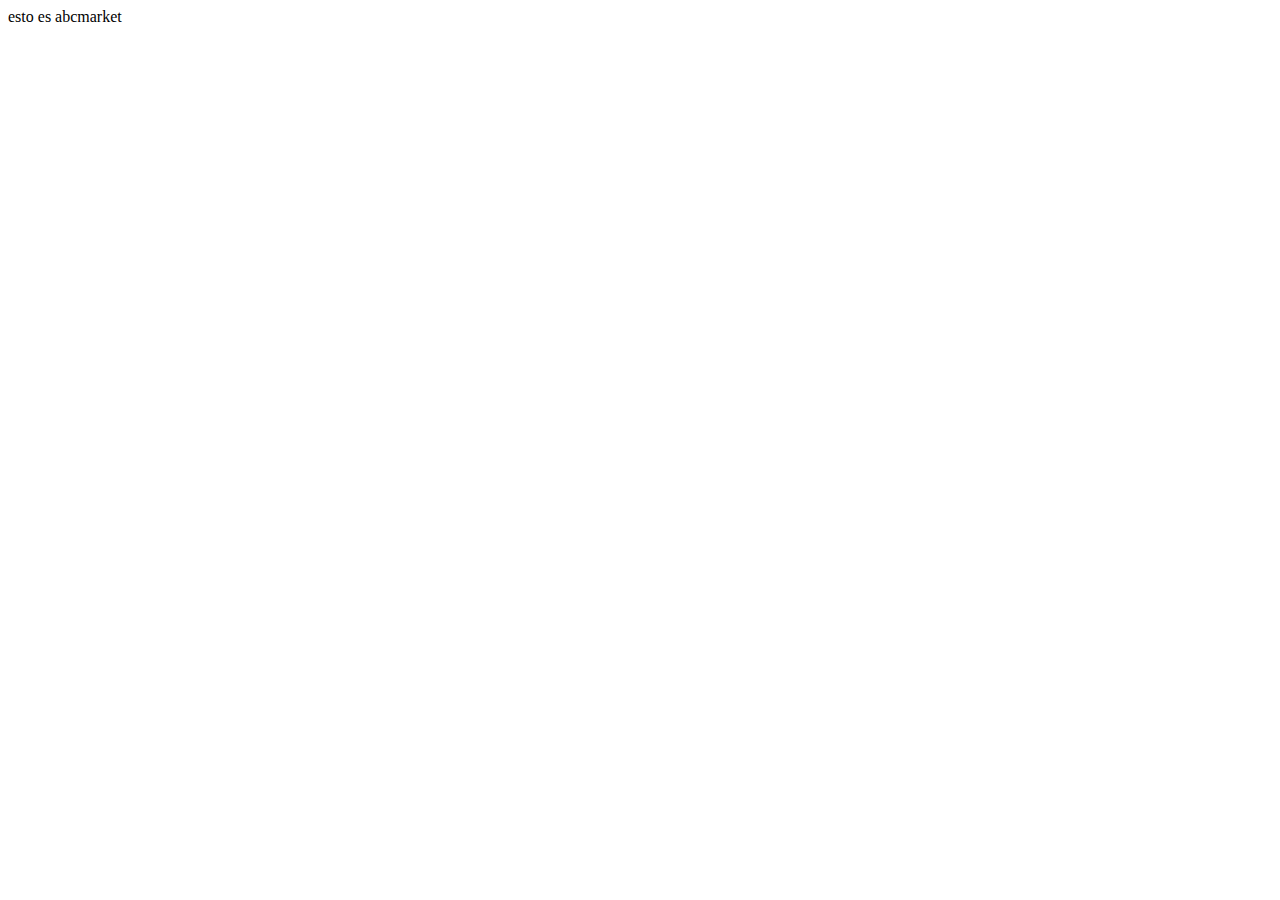
==== pages/abcmarket.html @ b9973128 "navbar mobile funcional" ====
<!DOCTYPE html>
<html lang="es" dir="ltr">

  <head>
    <meta charset="utf-8">
    <title>Portoflio de Sergio</title>
    <!-- <meta name="viewport" content="width=device-width, initial-scale=1.0"> -->

    <link href="https://fonts.googleapis.com/css?family=Roboto:300,700" rel="stylesheet">
    <link rel="stylesheet" href="stylesheets/mainstyle.css">

  </head>

<body>
esto es abcmarket
</body>
</html>
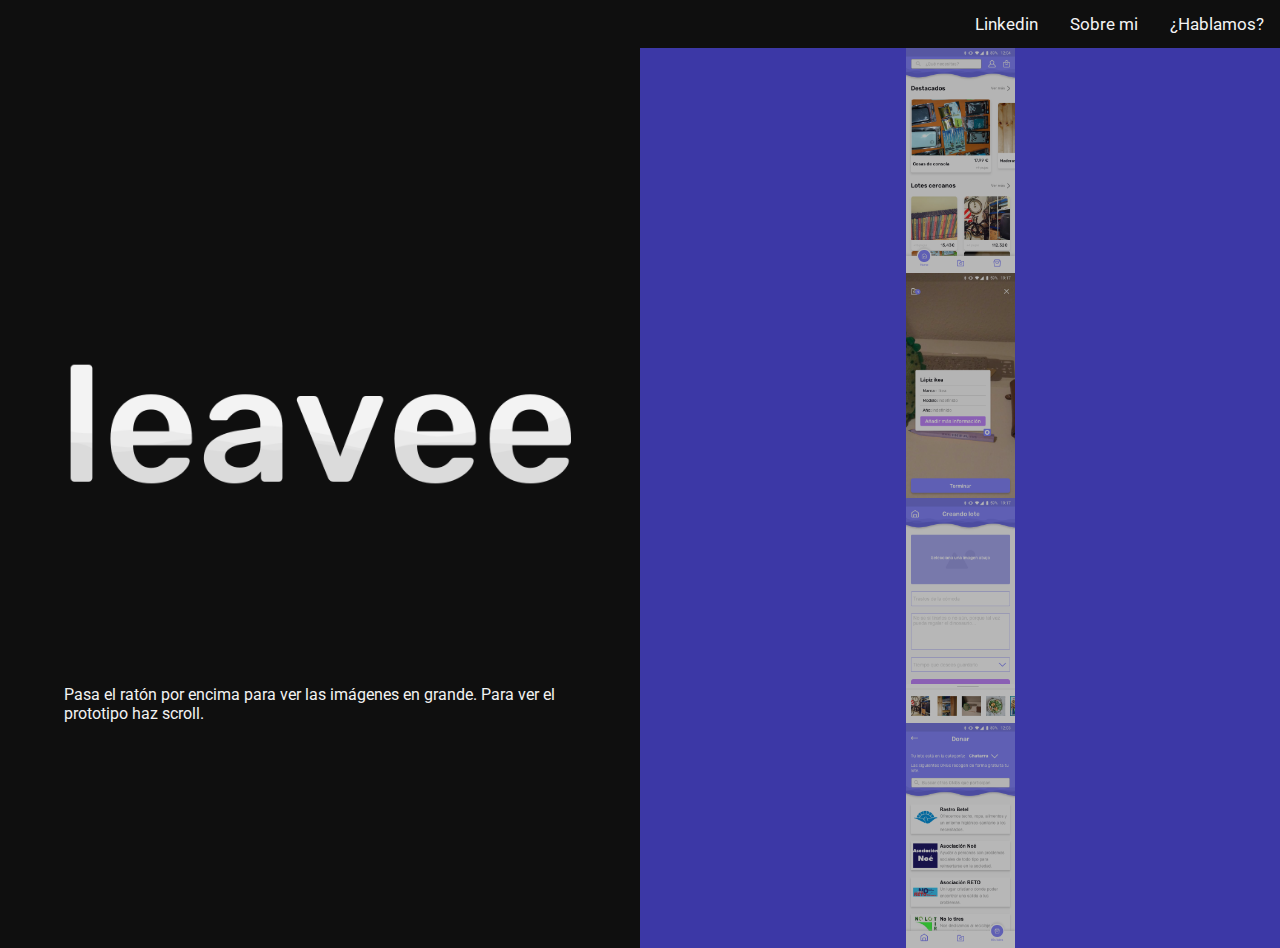
==== commit bbcda769: "leavee and files" ====
--- a/pages/abcmarket.html
+++ b/pages/abcmarket.html
@@ -3,15 +3,76 @@
 
   <head>
     <meta charset="utf-8">
-    <title>Portoflio de Sergio</title>
+    <title>Portfolio de Sergio</title>
     <!-- <meta name="viewport" content="width=device-width, initial-scale=1.0"> -->
 
     <link href="https://fonts.googleapis.com/css?family=Roboto:300,700" rel="stylesheet">
-    <link rel="stylesheet" href="stylesheets/mainstyle.css">
+    <link rel="stylesheet" href="https://use.fontawesome.com/releases/v5.6.3/css/all.css" integrity="sha384-UHRtZLI+pbxtHCWp1t77Bi1L4ZtiqrqD80Kn4Z8NTSRyMA2Fd33n5dQ8lWUE00s/" crossorigin="anonymous">
+    <link rel="stylesheet" href="../stylesheets/mainstyle.css">
 
   </head>
 
-<body>
-esto es abcmarket
-</body>
+
+  <body>
+    <div class="topnav2">
+      <i href="javascript:void(0);" onclick="myFunction()" class="icon fas fa-bars"></i>
+    </div>
+    <div class="topnav" id="myTopnav">
+        <a class='lul' href="http://bit.ly/SMGlinkedin">Linkedin</a>
+      <a class='lul' href="./pages/aboutMe.html">Sobre mi</a>
+      <a href="mailto:sminguezgala@gmail.com" class="lul">¿Hablamos?</a>
+
+    </div>
+
+
+
+    <main id="scroll">
+
+
+
+      <section class="page" id="section1">
+        <img src="../images/leaveeLogo.png" class="logoArticle" alt="Logo de Leavee"></div>
+        <p class="tooltipArticle"> Pasa el ratón por encima para ver las imágenes en grande. Para ver el prototipo haz scroll.</p>
+        <div class="hoverArticle">
+        <div class="imageArticle lea1 mockup1"></div>
+        <div class="imageArticle lea2 mockup1"></div>
+        <div class="imageArticle lea3 mockup1"></div>
+        <div class="imageArticle lea4 mockup1"></div></div>
+
+      </section>
+
+
+<section class="page" id="section2">
+
+  <div class="fullscreenBg">
+      <video loop muted autoplay class="fullscreenbBgVideo">
+          <source src="../videos/leaveeVideo2.mp4" type="video/mp4">
+      </video>
+  </div>
+
+</section>
+      <!-- <section class="page" id="sectionX">
+
+Esta parte está en construcción, paciencia por favor :)
+
+  <p class="endPage"> © Sergio Mínguez Gala</p>
+    </div>
+      </section>
+
+      <section class="page" id="sectionX">
+
+        <div class="articleContainertName articleName">
+        Subasta y organiza tu casa de la forma más sencilla </div>
+
+        <div class="articleTextContainer"><p>Este proyecto comenzó con el objetivo de ayudar a las personas a deshacerse de los trastos que guardan de una forma fácil más allá de lo que ofrecen nuestros competidores más cercanos como wallapop, milanuncios, letgo o ebay. </p></div>
+
+      </section> -->
+
+  </main>
+
+  <script src="../js/main.js"></script>
+
+
+
+  </body>
 </html>
--- a/stylesheets/mainstyle.css
+++ b/stylesheets/mainstyle.css
@@ -0,0 +1,1212 @@
+/*reset*/
+
+*{
+  margin: 0;
+  padding: 0;
+  -webkit-box-sizing: border-box;
+	-moz-box-sizing: border-box;
+	box-sizing: border-box;
+
+}
+
+ul, ol{
+  list-style: none;
+}
+
+body {
+
+  background-color: #0F0F0F;
+  color: #F2F2F2;
+  font-family: 'Roboto', sans-serif;
+  margin: 0;
+  overflow-y: hidden;
+
+
+}
+
+main#scroll {
+  position: absolute;
+  width: 100%;
+  height: 100%;
+  overflow: auto;
+  overflow-y: hidden;
+
+}
+
+section.page {
+  width: 100%;
+  height: 100vh;
+  display: flex;
+  flex-direction: column;
+  position: relative;
+}
+
+/*section 1*/
+
+#home .content{
+  display:flex;
+  flex-direction: row;
+}
+
+
+.homeText {
+  position: absolute;
+  width: 80%;
+  top: 50%;
+  right: 18%;
+  transform: translateY(-50%);
+}
+
+
+.content{
+  margin: auto;
+  position: relative;
+  height: 100vh;
+}
+
+/*slide efft */
+
+.homePhoto {
+  animation-duration: 3s;
+  animation-name: slidein;
+}
+
+/*Scroll-slide indicator*/
+
+
+.lineScrll {
+  width: 4px;
+  height: 90px;
+  background-image: linear-gradient(to    top, rgba(255, 255, 255, 0), #fff    100%);
+  position: absolute;
+  left: 2%;
+  top: 85%;
+
+}
+
+
+.webScrll{
+
+position: absolute;
+left: 10px;
+top: -4px;
+font-weight: bold;
+
+}
+
+.mobileScrll {
+
+display: none;
+
+}
+
+
+.insideScrll {
+  width: 4px;
+  height: 8px;
+  background-color: black;
+  position: absolute;
+  animation: scrollSlide 2.4s ease-out infinite;
+}
+
+@keyframes scrollSlide {
+  0% {
+      top: -10%;
+    opacity: 1;
+ }
+ 47% {
+   opacity: 0.8;
+ }
+ 100% {
+     top: 100%;
+   opacity: 0.4;
+ }
+}
+
+@keyframes slidein {
+  from {
+    margin-right: -30%;
+  }
+
+  to {
+    margin-right: 0%;
+  }
+}
+
+/*Animation scroll*/
+@keyframes vertical{
+    50%{
+        bottom: 4vh;
+    }
+}
+
+/*animation buttonInfo*/
+
+@keyframes breathing {
+  0% {
+    -webkit-transform: scale(0.9);
+    -ms-transform: scale(0.9);
+    transform: scale(0.9);
+  }
+
+  25% {
+    -webkit-transform: scale(1);
+    -ms-transform: scale(1);
+    transform: scale(1);
+  }
+
+  60% {
+    -webkit-transform: scale(0.9);
+    -ms-transform: scale(0.9);
+    transform: scale(0.9);
+  }
+
+  100% {
+    -webkit-transform: scale(0.9);
+    -ms-transform: scale(0.9);
+    transform: scale(0.9);
+  }
+}
+
+@keyframes roll {
+  0% {
+    transform: rotate(0);
+  }
+
+  100% {
+    transform: rotate(360deg);
+  }
+}
+
+@keyframes circulito {
+  0% {
+    right: -1000px;
+  }
+  100% {
+    right: 0;
+  }
+}
+
+@keyframes circulito360 {
+  0% {
+    right: 0;
+    height: 100vh;
+  }
+  100% {
+    height: 100vh;
+    right: -1000px;
+  }
+}
+
+/*navbar*/
+
+
+.topnav {
+  display: flex;
+  justify-content: flex-end;;
+  text-align: right;
+  overflow: hidden;
+  background-color: #0F0F0F;
+}
+
+.topnav a {
+  display: block;
+  color: #F3F3F3;
+  text-align: center;
+  font-weight: normal;
+  padding: 14px 16px;
+  text-decoration: none;
+  font-size: 17px;
+}
+
+.topnav a:hover {
+
+  font-weight: bold;
+}
+
+/*Back to previous*/
+
+a.backTo {
+
+  position: absolute;
+  left: 0%;
+
+}
+
+.active {
+  background-color: #0F0F0F;
+  color: white;
+}
+
+.topnav2 .icon {
+  display: none;
+}
+
+
+.rightLink {
+position: absolute;
+left: -1%
+}
+
+/*home text */
+
+.homeName {
+  font-size: 80px;
+}
+
+.homeSubName {
+  font-size: 40px;
+  font-weight: normal;
+}
+
+.proyectName {
+  font-size: 80px;
+}
+
+.proyectDescription {
+  font-size: 24px;
+  font-weight: normal;
+}
+
+/*home photo*/
+
+.homePhoto {
+  height: 96vh;
+  position: absolute;
+  right: 0%;
+  display: inline-block;
+  z-index: -1;
+}
+
+/* Image sections */
+
+.imageBlock{
+    width: 46%;
+    height: 100vh;
+    position: absolute;
+    left: 54%;
+
+  background-position: 67% 85%;
+  background-size: contain;
+  background-position: center;
+  background-repeat: no-repeat;
+}
+
+.mockup1 {
+
+    background-image: url(../images/mockup1.png);
+    background-color: #4f4ae6;
+
+
+}
+
+
+
+.mockup2 {
+
+    background-image: url(../images/mockup2.png);
+    background-color: #2484ab;
+
+}
+
+.mockup3 {
+
+    background-image: url(../images/mockup3.png);
+    background-color: #239298;
+    background-size: 110%;
+
+
+}
+
+/*text sections */
+
+.boxText {
+  position: absolute;
+  width: 40%;
+  top: 50%;
+  left: 10%;
+  transform: translateY(-50%);
+}
+
+
+.btnInfo {
+  width: 56px;
+  height: 56px;
+  border-style: solid;
+  border-width: 9px;
+  border-radius: 52%;
+  border-color: #b307ff;
+  background-color: red;
+  position: absolute;
+  top: 67%;
+  left: 45%;
+  animation: breathing 3s ease-out infinite normal;
+}
+
+.btnMock1
+{
+  border-color: #4f4ae6;
+      background-color: #4f4ae6;
+}
+
+.btnMock2
+{
+  border-color: #2484ab;
+      background-color: #2484ab;
+}
+
+.btnMock3
+{
+  border-color: #239298;
+      background-color: #239298;
+}
+
+div.arrow {
+  width: 32px;
+  height: 32px;
+  box-sizing: border-box;
+  position: absolute;
+  right: 47%;
+  top: 88%;
+  margin-top: -8px;
+  border-width: 0 6px 6px 0;
+  border-style: solid;
+  border-color: white;
+  -webkit-transform: rotate(45deg);
+  transform: rotate(45deg);
+}
+
+.btnInfo span {
+  position: absolute;
+  color: white;
+  font-size: 34px;
+  font-weight: bold;
+  top: 31%;
+  left: 26%;
+  margin-top: -13px;
+}
+
+.btnInfo span:hover {
+animation: roll 3s linear infinite ;
+font-size: 40px;
+position: absolute;
+top: 25%;
+left: 24%;
+}
+
+.endPage {
+  Position: absolute;
+  color: #333333;
+  top: 166%;
+  left: 40%;
+}
+
+/*AboutMe*/
+
+.aboutText {
+  position: absolute;
+  width: 95%;
+  top: 10%;
+}
+
+.aboutClues {
+    margin-top: 1%;
+}
+
+.aboutPhoto {
+  height: 53vh;
+  position: absolute;
+  right: -23%;
+  top: -29%;
+  overflow: hidden;
+}
+
+.aboutName {
+  font-size: 40px;
+  padding: 16px 16px 8px 16px
+}
+
+.aboutSubName {
+  font-size: 26px;
+  padding: 22px 16px 8px 16px
+}
+
+.aboutSubName a {
+  text-decoration: none;
+}
+
+.italicText {
+  font-style: italic;
+}
+
+.talkTo {
+
+  font-size: 26px;
+  text-align: right;
+  margin-bottom: 10%;
+  margin-top: 5%;
+}
+
+.talkTo a{
+
+  color: #F3F3F3;
+  text-decoration: underline;
+
+}
+/* ARTICLES */
+
+
+
+.bannerArticle {
+  width: 100%;
+    height: 100vh;
+    position: absolute;
+    left: 0%;
+    background-position: 67% 85%;
+    background-size: contain;
+    background-position: center;
+    background-repeat: no-repeat;
+    z-index: -1;
+  }
+
+.mockup1Art {
+
+      background-image: url(../images/mockup1.png);
+      background-color: #4f4ae6;
+
+
+  }
+
+.mockup2Art {
+
+      background-image: url(../images/mockup2.png);
+      background-color: #2484ab;
+
+  }
+
+.mockup3Art {
+
+      background-image: url(../images/mockup3.png);
+      background-color: #239298;
+      background-size: 110%;
+
+
+  }
+
+  .fullscreenBg {
+    position: absolute;
+    top: 0;
+    right: 0;
+    bottom: 0;
+    left: 0;
+    overflow: hidden;
+    z-index: -100;
+  }
+
+  .fullscreenbBgVideo {
+    position: absolute;
+    top: 0;
+    left: 0;
+    width: 100%;
+    height: 100%;
+  }
+
+  @media (min-aspect-ratio: 16/9) {
+    .fullscreenbBgVideo {
+      height: 300%;
+      top: -100%;
+    }
+  }
+
+  @media (max-aspect-ratio: 16/9) {
+    .fullscreenbBgVideo {
+      width: 300%;
+      left: -100%;
+    }
+  }
+
+  @media (max-width: 767px) {
+    .fullscreenbBg {
+      background: url('../img/mockup1.png') center center / cover no-repeat;
+    }
+
+
+  }
+
+.articleContainertName {
+  position: absolute;
+  width: 42%;
+  top: 53%;
+  left: 76%;
+
+  }
+
+.articleName {
+
+  font-size: 35px;
+  font-weight: bold;
+
+}
+
+.articleTextContainer {
+  position: absolute;
+  width: 90%;
+  top: 28%;
+  left: 5%;
+    }
+  .articleTextContainer p {
+  font-size: 20px;
+        }
+
+.logoArticle {
+  position: absolute;
+  top: 35%;
+  width: 40%;
+  left: 5%;
+}
+.imageArticle {
+  width: 50%;
+  height: 25%;
+  position: absolute;
+  right: 0%;
+  background-size: contain;
+  background-position: center;
+  background-repeat: no-repeat;
+
+    }
+
+.imageArticle.lea1 {
+    top: 0%;
+    background-image: url(../images/leavee/1.png);
+    opacity: 0.7;
+
+}
+
+.imageArticle.lea2 {
+    top: 25%;
+        background-image: url(../images/leavee/2.png);
+        opacity: 0.7;
+}
+
+.imageArticle.lea3 {
+    top: 50%;
+        background-image: url(../images/leavee/3.png);
+        opacity: 0.7;
+}
+
+.imageArticle.lea4 {
+    top: 75%;
+        background-image: url(../images/leavee/4.png);
+        opacity: 0.7;
+}
+
+.imageArticle.lea1:hover {
+opacity: 1;
+height: 80%;
+z-index: 22;
+}
+.imageArticle.lea2:hover {
+opacity: 1;
+height: 80%;
+z-index: 23;
+top: 0%;
+
+}
+.imageArticle.lea3:hover {
+opacity: 1;
+height: 80%;
+z-index: 24;
+top: 0%;
+}
+.imageArticle.lea4:hover {
+opacity: 1;
+height: 80%;
+z-index: 25;
+top: 14%;
+}
+
+.tooltipArticle {
+  position: absolute;
+  width: 40%;
+  bottom: 25%;
+  left: 5%;
+}
+
+}
+
+
+/*colors*/
+.spotifyC {
+  color: #1db954;
+}
+.ucaC {
+  color: #E87B00;
+}
+.creativityC {
+    color: #ed2124;
+}
+
+.ironhackC {
+    color: #32c3ff;
+}
+.spotify:hover {
+  color: #147937;
+  text-decoration-line: underline;
+  text-decoration-color: #F3F3F3;
+}
+
+.aboutMore {
+  font-size: 20px;
+  font-weight: normal;
+  padding: 0px 16px 8px 16px
+}
+
+
+/*grid system */
+
+@media  (max-width: 864px) {
+    .homePhotoControlx {
+      overflow-x: hidden;
+    }
+
+    .homePhoto {
+      animation: none;
+      height: 96vh;
+      position: absolute;
+      right: 0%;
+      z-index: -1;
+    }
+
+    .mainContent {
+      grid-column: span 6;
+    }
+    .homeName {
+      font-size: 60px;
+      background-color: #0F0F0F60;
+      padding: 24px 24px 16px 24px
+    }
+    .homeSubName {
+      font-size: 36px;
+      background-color: #0F0F0F60;
+      padding: 0px 24px 16px 24px
+    }
+
+    .lineScrll {
+      left: 6%;
+    }
+
+
+
+      .btnInfo {
+        position: absolute;
+        top: 77%;
+        left: 76%;
+    }
+
+    div.arrow {
+        width: 20px;
+        height: 20px;
+        box-sizing: border-box;
+        position: absolute;
+        right: 20%;
+        top: 45%;
+        margin-top: -8px;
+        border-width: 0 4px 4px 0;
+        border-style: solid;
+        border-color: white;
+        -webkit-transform: rotate(45deg);
+        transform: rotate(45deg);
+      }
+
+      .btnInfo span {
+        position: absolute;
+        color: white;
+        top: 32%;
+        left: 26%;
+      }
+
+      .proyectName {
+        font-size: 50px;
+      }
+
+      .proyectDescription {
+        font-size: 18px;
+        font-weight: normal;
+      }
+
+      .imageBlock{
+          width: 100%;
+          height: 55vh;
+          position: absolute;
+          left: 0%;
+          background-size: contain;
+
+      }
+
+      .boxText {
+        position: absolute;
+        width: 90%;
+        top: 66%;
+        left: 5%;
+        transform: translateY(-50%);
+      }
+
+      .aboutName {
+        font-size: 26px;
+      }
+
+      .aboutSubName {
+        font-size: 20px;
+      }
+
+      .talkTo {
+
+        font-size: 20px;
+
+      }
+
+}
+@media (max-width: 480px) {
+
+  .homePhotoControlx {
+    overflow-x: hidden;
+  }
+
+  .homePhoto {
+  animation: none;
+  height: 96vh;
+  left: -50%;
+
+  }
+
+  .navigationMenu {
+    grid-column: span 6;
+  }
+  .mainContent {
+    grid-column: span 6;
+  }
+
+  .homeName {
+    font-size: 40px;
+    background-color: #0F0F0F60;
+    padding: 16px 16px 8px 16px
+  }
+
+  .homeSubName {
+    font-size: 20px;
+    background-color: #0F0F0F60;
+    padding: 0px 16px 8px 16px
+  }
+
+  .lineScrll {
+    left: 6%;
+  }
+
+
+  .btnInfo {
+    position: absolute;
+    top: 77%;
+    left: 76%;
+}
+
+div.arrow {
+    width: 20px;
+    height: 20px;
+    box-sizing: border-box;
+    position: absolute;
+    right: 20%;
+    top: 45%;
+    margin-top: -8px;
+    border-width: 0 4px 4px 0;
+    border-style: solid;
+    border-color: white;
+    -webkit-transform: rotate(45deg);
+    transform: rotate(45deg);
+  }
+
+  .btnInfo span {
+    position: absolute;
+    color: white;
+    top: 32%;
+    left: 26%;
+  }
+
+  .proyectName {
+    font-size: 50px;
+  }
+
+  .proyectDescription {
+    font-size: 18px;
+    font-weight: normal;
+  }
+
+  .imageBlock{
+      width: 100%;
+      height: 55vh;
+      position: absolute;
+      left: 0%;
+      background-size: contain;
+
+  }
+
+  .boxText {
+    position: absolute;
+    width: 90%;
+    top: 66%;
+    left: 5%;
+    transform: translateY(-50%);
+  }
+
+  .endPage {
+    left: 26%;
+    top: 165%;
+  }
+  .aboutName {
+    font-size: 20px;
+  }
+
+  .aboutSubName {
+    font-size: 18px;
+  }
+
+  .talkTo {
+
+    font-size: 18px;
+  }
+
+}
+
+
+@media screen and (max-device-width: 823px) {
+
+  body {
+    overflow-y: auto;
+  }
+
+  main#scroll {
+    overflow-y: auto;
+  }
+
+  .homePhotoControlx {
+    overflow: hidden;
+  }
+
+  .homePhoto {
+  animation: none;
+  height: 95vh;
+  position: absolute;
+  top: 6%;
+  z-index: -1;
+  overflow: hidden;
+  }
+
+  .navigationMenu {
+    grid-column: span 12;
+  }
+  .mainContent {
+    grid-column: span 12;
+  }
+
+  .homeText {
+    right: 10%;
+  }
+
+  .homeName {
+    font-size: 88px;
+    background-color: #0F0F0F60;
+    padding: 16px 16px 8px 16px
+  }
+
+  .homeSubName {
+    font-size: 40px;
+    background-color: #0F0F0F60;
+    padding: 0px 16px 8px 16px
+  }
+
+  .boxText {
+    position: absolute;
+    width: 90%;
+    top: 70%;
+    left: 5%;
+    transform: translateY(-50%);
+  }
+
+  .imageBlock{
+      width: 100%;
+      height: 55vh;
+      position: absolute;
+      left: 0%;
+
+  }
+
+  .btnInfo {
+    width: 126px;
+    height: 126px;
+    border-width: 18px;
+    position: absolute;
+    top: 85%;
+    left: 76%;
+  }
+
+  .btnInfo span {
+    font-size: 73px;
+    font-weight: bold;
+    top: 19%;
+    left: 26%;
+  }
+
+  .btnInfo span:hover {
+  animation: none;
+  font-size: 73px;
+  top: 19%;
+  left: 26%;
+  }
+
+
+  .proyectName {
+    font-size: 80px;
+  }
+
+  .proyectDescription {
+    font-size: 36px;
+    font-weight: normal;
+  }
+  .lineScrll {
+    width: 11px;
+    height: 262px;
+    background-image: linear-gradient(to top, rgb(255, 255, 255), rgba(255, 255, 255, 0));
+    left: 10%;
+    top: 85%;
+  }
+
+  .insideScrll {
+    width: 11px;
+    height: 14px;
+    animation: scrollSlide 2.4s ease-out infinite reverse;
+  }
+
+
+
+  .mobileScrll {
+
+    display: inline-block;
+    font-size: 33px;
+    position: absolute;
+    left: 26px;
+    top: -4px;
+    font-weight: bold;
+  }
+
+
+  .webScrll {
+
+    display: none;
+  }
+
+  section.page {
+    padding-top: 52px;
+  }
+
+  .topnav {
+    flex-direction: column;
+    justify-content: flex-start;
+    text-align: right;
+    font-size: 80px;
+    position: fixed;
+    width: 100vw;
+    top: 0;
+    right: 0;
+    margin-top: 60px;
+    z-index: 10
+  }
+
+  .topnav2 {
+    flex-direction: column;
+    justify-content: flex-start;
+    text-align: right;
+    font-size: 80px;
+    position: fixed;
+    width: 100vw;
+    top: 0;
+    right: 0;
+    background-color: #0F0F0F;
+    z-index: 12
+  }
+
+  .topnav a {
+    text-align: right;
+  }
+
+  .topnav-animation {
+    animation: circulito360 0.75s ease-in;
+  }
+
+a.lul {
+  padding: 0;
+  opacity: 0;
+  height: 0px;
+  font-size: 80px;
+
+}
+
+  .topnav .icon {
+    display: block;
+    top: 0 ;
+      right: 0;
+      font-size: 85px;
+      padding: 14px 16px;
+      text-align: right;
+
+  }
+
+  .topnav2 .icon {
+    display: block;
+    top: 0 ;
+      right: 0;
+      font-size: 85px;
+      padding: 14px 16px;
+      text-align: right;
+
+  }
+
+  .topnav.responsive{
+     position: fixed;
+     right: 0;
+    height: 100vh;
+    animation: circulito 0.45s ease-in;
+    margin-bottom: 80px;
+
+   }
+   .topnav.responsive a {
+     text-align: right;
+
+   }
+
+   a.fix{
+     opacity: 1;
+     height: auto;
+      margin-top: 20%;
+     padding: 0px 54px;
+   }
+
+  .endPage {
+    font-size: 31px;
+    top: 170%;
+    left: 32%;
+  }
+
+  a.backTo {
+
+    position: absolute;
+    right: 0%;
+    margin-top: 20%;
+
+  }
+
+  /*AboutmeMobile*/
+
+  .aboutText {
+    position: absolute;
+    width: 95%;
+    top: 6%;
+  }
+
+  .aboutClues {
+      margin-top: 1%;
+  }
+  .aboutName {
+    font-size: 80px;
+    padding: 16px 16px 8px 16px
+  }
+
+  .aboutSubName {
+    font-size: 46px;
+    padding: 85px 16px 8px 16px
+  }
+
+  .talkTo {
+
+    font-size: 46px;
+    padding: 22px 16px 8px 16px;
+    text-align: right;
+  }
+}
+
+
+
+/*OLD
+@media screen and (max-device-width: 823px) {
+
+  .homePhoto {
+  animation: none;
+  height: 98vh;
+  float: none;
+
+  }
+
+  .navigationMenu {
+    grid-column: span 12;
+  }
+  .mainContent {
+    grid-column: span 12;
+  }
+
+  .homeName {
+    font-size: 88px;
+    background-color: #0F0F0F60;
+    padding: 16px 16px 8px 16px
+  }
+
+  .homeSubName {
+    font-size: 40px;
+    background-color: #0F0F0F60;
+    padding: 0px 16px 8px 16px
+  }
+
+  .btnContainer {
+    width: 164px;
+    height: 82px;
+    position: absolute;
+    top: 110%;
+    left: 51%;
+}
+
+div.arrow {
+    width: 32px;
+    height: 32px;
+    box-sizing: border-box;
+    position: absolute;
+    right: 15%;
+    top: 40%;
+    margin-top: -8px;
+    border-width: 0 6px 6px 0;
+    border-style: solid;
+    border-color: white;
+    -webkit-transform: rotate(-45deg);
+    transform: rotate(-45deg);
+  }
+
+  .btnContainer span {
+    position: absolute;
+    color: white;
+    font-size: 28px;
+    top: 44%;
+    left: -8%;
+    margin-top: -13px;
+  }
+
+  .proyectName {
+    font-size: 80px;
+  }
+
+  .proyectDescription {
+    font-size: 36px;
+    font-weight: normal;
+  }
+}
+
+*/
+
+
+
+/*body*/
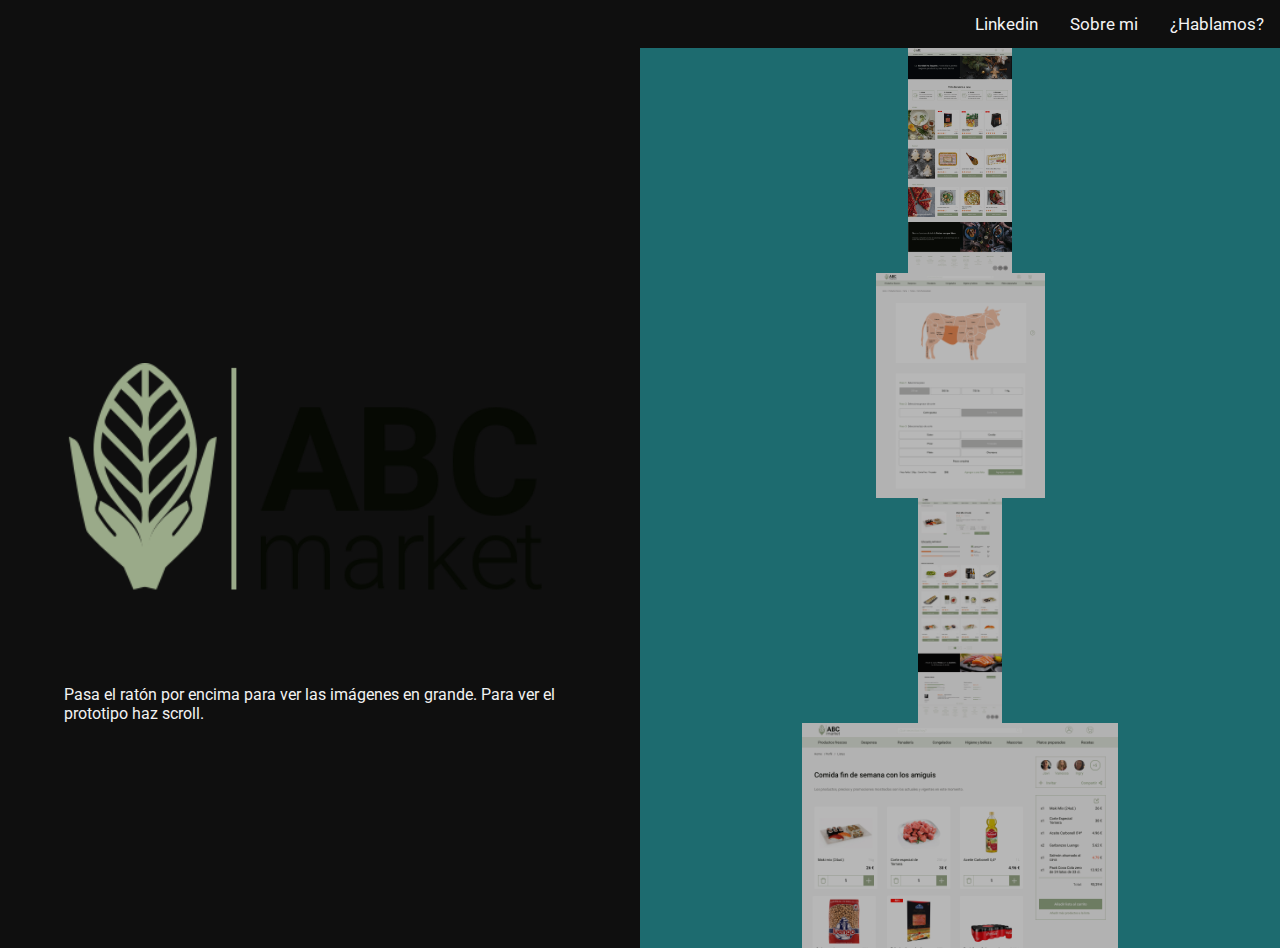
==== commit 56b620e3: "abc n waveout files" ====
--- a/pages/abcmarket.html
+++ b/pages/abcmarket.html
@@ -31,13 +31,13 @@
 
 
       <section class="page" id="section1">
-        <img src="../images/leaveeLogo.png" class="logoArticle" alt="Logo de Leavee"></div>
+        <img src="../images/abcLogo.png" class="logoArticle" alt="Logo de AbcMarket"></div>
         <p class="tooltipArticle"> Pasa el ratón por encima para ver las imágenes en grande. Para ver el prototipo haz scroll.</p>
         <div class="hoverArticle">
-        <div class="imageArticle lea1 mockup1"></div>
-        <div class="imageArticle lea2 mockup1"></div>
-        <div class="imageArticle lea3 mockup1"></div>
-        <div class="imageArticle lea4 mockup1"></div></div>
+        <div class="imageArticle abc1 bgAbc"></div>
+        <div class="imageArticle abc2 bgAbc"></div>
+        <div class="imageArticle abc3 bgAbc"></div>
+        <div class="imageArticle abc4 bgAbc"></div></div>
 
       </section>
 
@@ -46,7 +46,7 @@
 
   <div class="fullscreenBg">
       <video loop muted autoplay class="fullscreenbBgVideo">
-          <source src="../videos/leaveeVideo2.mp4" type="video/mp4">
+          <source src="../videos/abcm.mp4" type="video/mp4">
       </video>
   </div>
 
--- a/stylesheets/mainstyle.css
+++ b/stylesheets/mainstyle.css
@@ -574,6 +574,15 @@
   background-repeat: no-repeat;
 
     }
+    .bgLeav {
+      background-color: #4f4ae6;
+    }
+  .bgWave {
+    background-color: #2484ab;
+  }
+  .bgAbc {
+    background-color: #239298;
+  }
 
 .imageArticle.lea1 {
     top: 0%;
@@ -632,6 +641,109 @@
   left: 5%;
 }
 
+}
+
+/*waveout*/
+
+.imageArticle.wav1 {
+    top: 0%;
+    opacity: 0.7;
+
+}
+
+.imageArticle.wav2 {
+    top: 25%;
+        background-image: url(../images/waveout/2.png);
+        opacity: 0.7;
+}
+
+.imageArticle.wav3 {
+    top: 50%;
+        background-image: url(../images/waveout/3.png);
+        opacity: 0.7;
+}
+
+.imageArticle.wav4 {
+    top: 75%;
+        background-image: url(../images/waveout/4.png);
+        opacity: 0.7;
+}
+
+.imageArticle.wav1:hover {
+opacity: 1;
+height: 80%;
+z-index: 22;
+}
+.imageArticle.wav2:hover {
+opacity: 1;
+height: 80%;
+z-index: 23;
+top: 0%;
+
+}
+.imageArticle.wav3:hover {
+opacity: 1;
+height: 80%;
+z-index: 24;
+top: 0%;
+}
+.imageArticle.wav4:hover {
+opacity: 1;
+height: 80%;
+z-index: 25;
+top: 14%;
+}
+
+/*ABC*/
+
+.imageArticle.abc1 {
+    top: 0%;
+    background-image: url(../images/abc/1.png);
+    opacity: 0.7;
+
+}
+
+.imageArticle.abc2 {
+    top: 25%;
+        background-image: url(../images/abc/2.png);
+        opacity: 0.7;
+}
+
+.imageArticle.abc3 {
+    top: 50%;
+        background-image: url(../images/abc/3.png);
+        opacity: 0.7;
+}
+
+.imageArticle.abc4 {
+    top: 75%;
+        background-image: url(../images/abc/4.png);
+        opacity: 0.7;
+}
+
+.imageArticle.abc1:hover {
+opacity: 1;
+height: 80%;
+z-index: 22;
+}
+.imageArticle.abc2:hover {
+opacity: 1;
+height: 80%;
+z-index: 23;
+top: 0%;
+
+}
+.imageArticle.abc3:hover {
+opacity: 1;
+height: 80%;
+z-index: 24;
+top: 0%;
+}
+.imageArticle.abc4:hover {
+opacity: 1;
+height: 80%;
+z-index: 25;
+top: 14%;
 }
 
 
